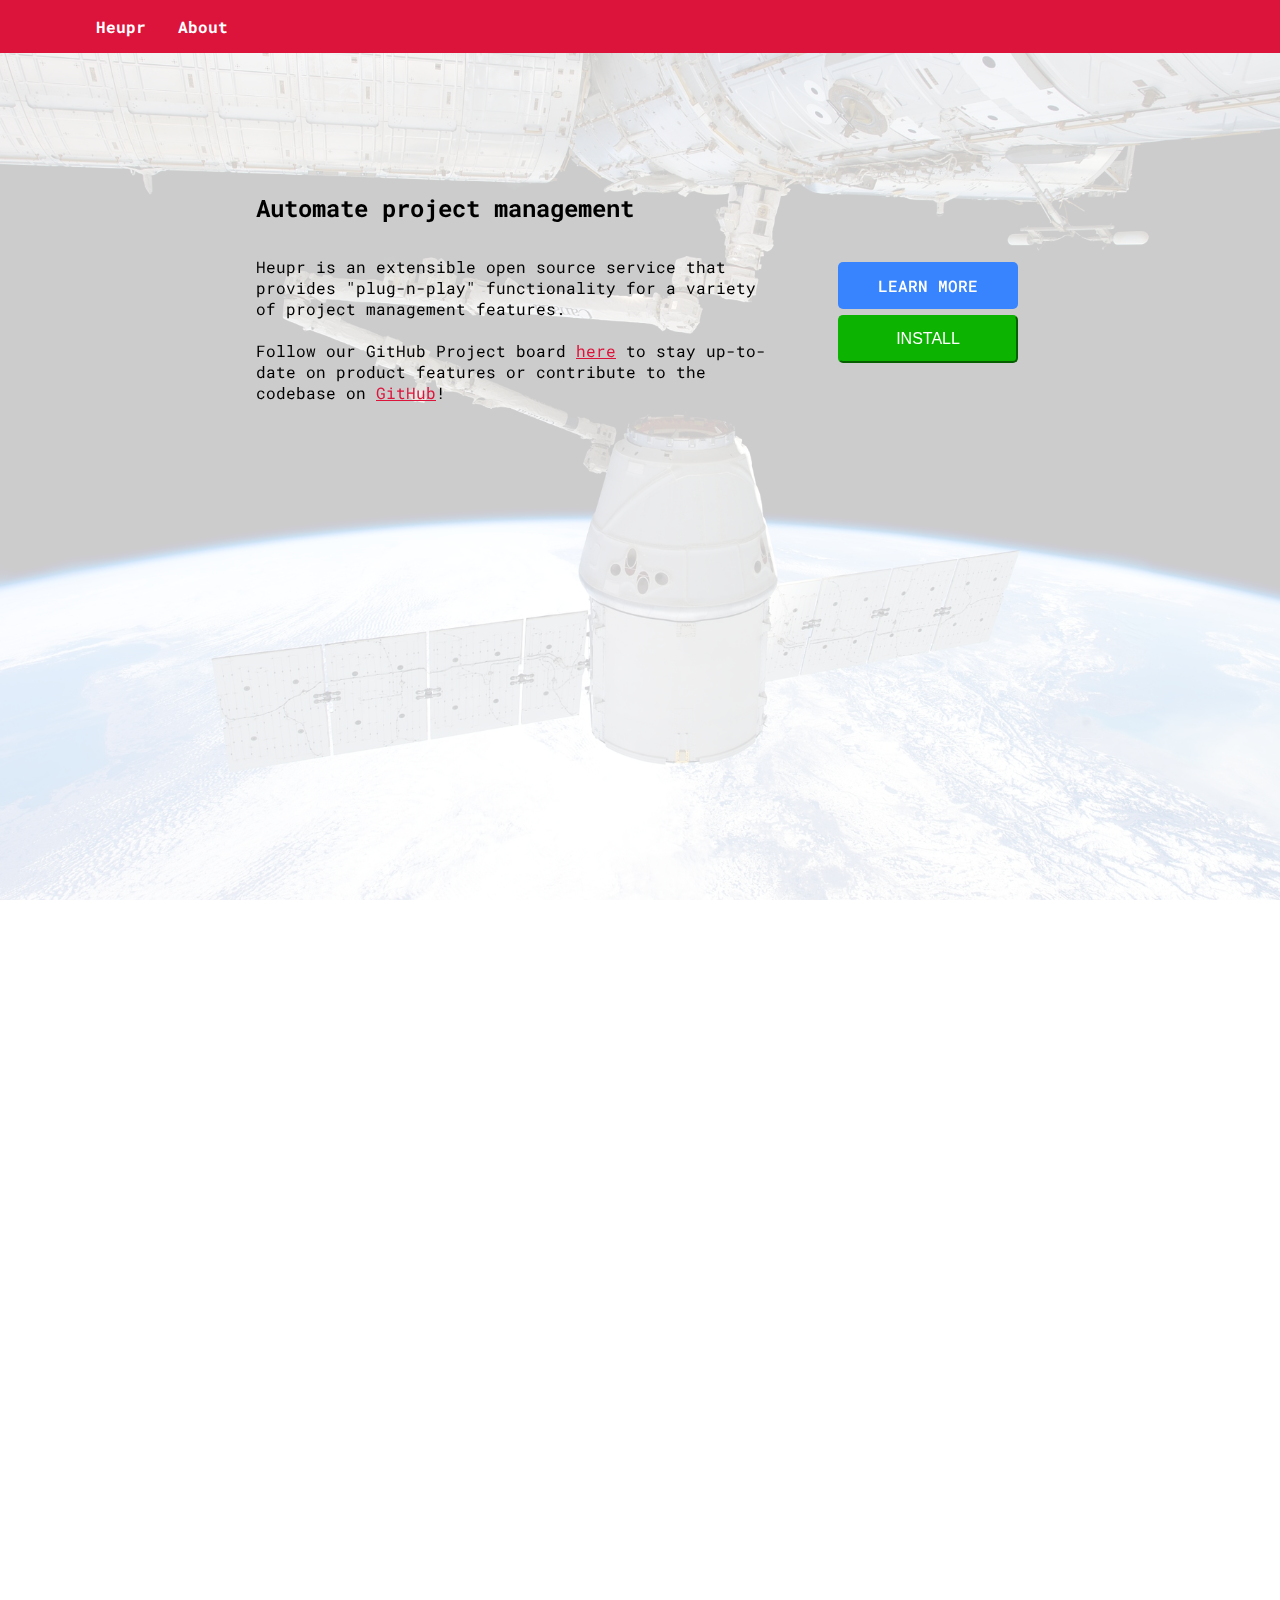
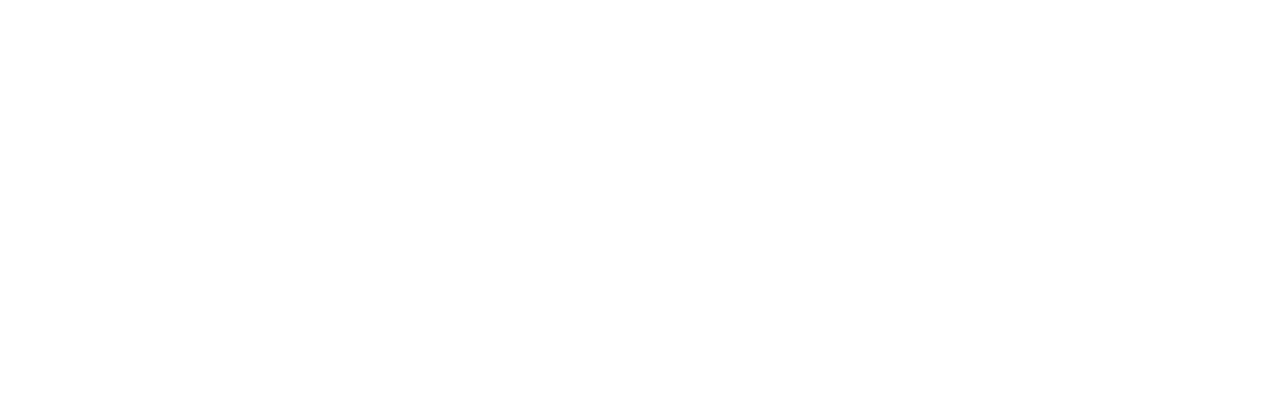
==== index.html @ b9fdf7d5 "Remove button linking to GitHub" ====
<!DOCTYPE html>
<html>
  <head>
    <link rel="stylesheet" type="text/css" href="static/css/heupr.css">
    <link href="https://fonts.googleapis.com/css?family=Roboto+Mono:400,500,700" rel="stylesheet">
    <link rel="icon" type="image/x-icon" href="static/img/favicon.ico"/>
    <title>Heupr</title>
  </head>
  <body>
    <div class="background-image"></div>
    <ul class="nav">
      <li><a href="#intro">Heupr</a></li>
      <li><a href="#about">About</a></li>
    </ul>
    <header id="intro">
      <div class="container">
        <h2>Automate project management</h2>
        <div class="intro">
          <p>Heupr is an extensible open source service that provides "plug-n-play" functionality for a variety of project management features.<br><br>Follow our GitHub Project board <a href="https://github.com/orgs/heupr/projects">here</a> to stay up-to-date on product features or contribute to the codebase on <a href="https://github.com/heupr">GitHub</a>!</p>
          <div class="buttons">
            <div class="button learn-more">
              <a href="#about">LEARN MORE</a>
            </div>
            <div class="button">
              <form action="https://github.com/settings/apps/new" method="post">
                <input type="hidden" name="manifest" id="manifest">
                <button class="install">INSTALL</button>
              </form>
              <script>
                input = document.getElementById("manifest")
                input.value = JSON.stringify({
                  "name": "Heupr",
                  "url": "https://heupr.github.io",
                  "hook_attributes": {
                    "url": "https://b7apkrultd.execute-api.us-east-1.amazonaws.com/prod/events",
                  },
                  "redirect_url": "https://b7apkrultd.execute-api.us-east-1.amazonaws.com/prod/install",
                  "public": true,
                  "default_permissions": {
                    "issues": "write",
                    "pull_request": "write"
                  },
                  "default_events": [
                    "issues",
                    "pull_request"
                  ]
                })
              </script>
            </div>
          </div>
        </div>
      </div>
    </header>
    <section id="about">
      <div class="container">
        <h3>Features</h3>
        <div class="info">
          <p class="feature"><b>Estimates</b><br>Unsure how accurate projections are? Heupr compares pull request estimates to actual completion time for progress analysis.</p>
          <p class="feature"><b>Assignment</b><br>Too many issues piling up? Heupr automatically assigns contributors to review new issues and stay ahead of backlog.</p>
          <p class="feature"><b>And more...</b><br>Don't see what you need? Check out third-party packages provided by the community or feel free to create your own!</p>
          <!-- <p class="feature"><b>Labeling</b><br>Can't figure out what's what? Heupr parses and categorizes new issues by placing labels that you specify on them. <b>COMING SOON!</b></p> -->
          <!-- <p class="feature"><b>Duplicates</b><br>Feel like you're seeing double? Heupr identifies when an issue is raised that duplicates one previously opened. <b>COMING SOON!</b></p> -->
        </div>
        <h3>Usage</h3>
        <div class="info">
          <p class="feature"><b>Setup</b><br>Click the "INSTALL" button above and following the instructions to set up an instance of the GitHub app.</p>
          <p class="feature"><b>Configure</b><br>Next add a `.heupr.yml` config file to your target repos with the packages and settings you'd like to include.</p>
          <p class="feature"><b>Use</b><br>That's it! You've got a fully functioning instance of Heupr running and helping you manage your projects.<br></p>
        </div>
        <h3>Team</h3>
        <div class="info">
          <p class="team-member"><img src="static/img/taylor.jpg"></p>
          <p><a href="https://twitter.com/michaeljtaylor0">Mike</a> and <a href="https://forstmeier.github.io/">John</a> are the co-creators and core maintainers of the project. We love talking to people about Heupr so feel free to reach out and say hello!</p>
          <p class="team-member"><img src="static/img/forstmeier.jpg"></p>
        </div>
      </div>
    </section>
    <footer>
      <ul class="footer">
        <li><a href="https://github.com/heupr/heupr/blob/master/LICENSE.md">Terms of Use</a></li>
      </ul>
  </footer>
  </body>
</html>
---- static/css/heupr.css ----
* {
  margin: 0;
  padding: 0;
  box-sizing: border-box;
}

body, html {
  height: 100%;
  width: 100%;
  overflow-x: hidden;
  position: relative;
  font-family: "Roboto Mono", sans-serif;
}

button {
  border-radius: 5px;
  display: block;
  font-weight: 500;
  width: 100%;
  padding: 0.8rem;
  font-size: 1rem;
}

h2 {
  padding-top: 12rem;
  padding-bottom: 2rem;
  font-weight: 700;
}

h3 {
  padding-top: 6rem;
  padding-bottom: 2rem;
  padding-right: 2rem;
  padding-left: 0.5rem;
  font-weight: 500;
}

header {
  height: 100%;
}

img {
  border-radius: 12px;
  object-fit: cover;
  width: 100%;
  max-width: 180px;
  height: 100%;
  max-height: 200px;
}

li {
  float: left;
  display: inline;
}

p a {
  color: #DC143C;
}

ul {
  width: 100%;
  display: inline-block;
  padding-left: 5rem;
}

ul li a {
  display: block;
  padding: 1rem;
  width: 100%;
  text-decoration: none;
  font-weight: 500;
}

.background-image {
  position: absolute;
  z-index: -1;
  height: 100%;
  width: 100%;
  opacity: 0.2;
  background-image: url("../img/background.jpg");
  background-repeat: no-repeat;
  background-size: cover;
  background-attachment: fixed;
  background-position: center;
}

.button {
  border-radius: 5px;
  margin: 0.4rem;
}

.button a {
  padding: 0.8rem;
  color: #FFFFFF;
  display: block;
  font-weight: 500;
  text-decoration: none;
}

.button a:hover {
  border-radius: 5px;
}

.buttons {
  text-align: center;
}

.container {
  margin: 0 20%;
}

.footer {
  margin-top: 4rem;
}

.footer li a {
  color: #DC143C;
  font-weight: 700;
}

.info {
  display: grid;
  grid-template-columns: 1fr 1fr 1fr;
  padding-left: 0.5rem;
  padding-right: 0.5rem;
}

.info p {
  padding-top: 0.2rem;
  padding-bottom: 1rem;
  padding-left: 0.4rem;
  padding-right: 0.4rem;
}

.install {
  background-color: #0CB300;
  color: #FFFFFF;
  border-color: #0CB300;
}

.install:hover {
  color: #0CB300;
  background-color: #FFFFFF;
  cursor: pointer;
  border-color: #FFFFFF;
}

.intro {
  display: grid;
  grid-template-columns: 3fr 1fr;
}

.intro p {
  padding-right: 4rem;
}

.learn-more {
  background-color: #3884FF;
}

.learn-more a:hover {
  color: #3884FF;
  background-color: #FFFFFF;
}

.nav {
  position: fixed;
  background-color: #DC143C;
}

.nav li a {
  color: #FFFFFF;
  font-size: 16px;
  font-weight: 700;
}

.nav li a:hover {
  background-color: #FF1947;
}

.team-member {
  display: flex;
  align-items: center;
  justify-content: center;
}
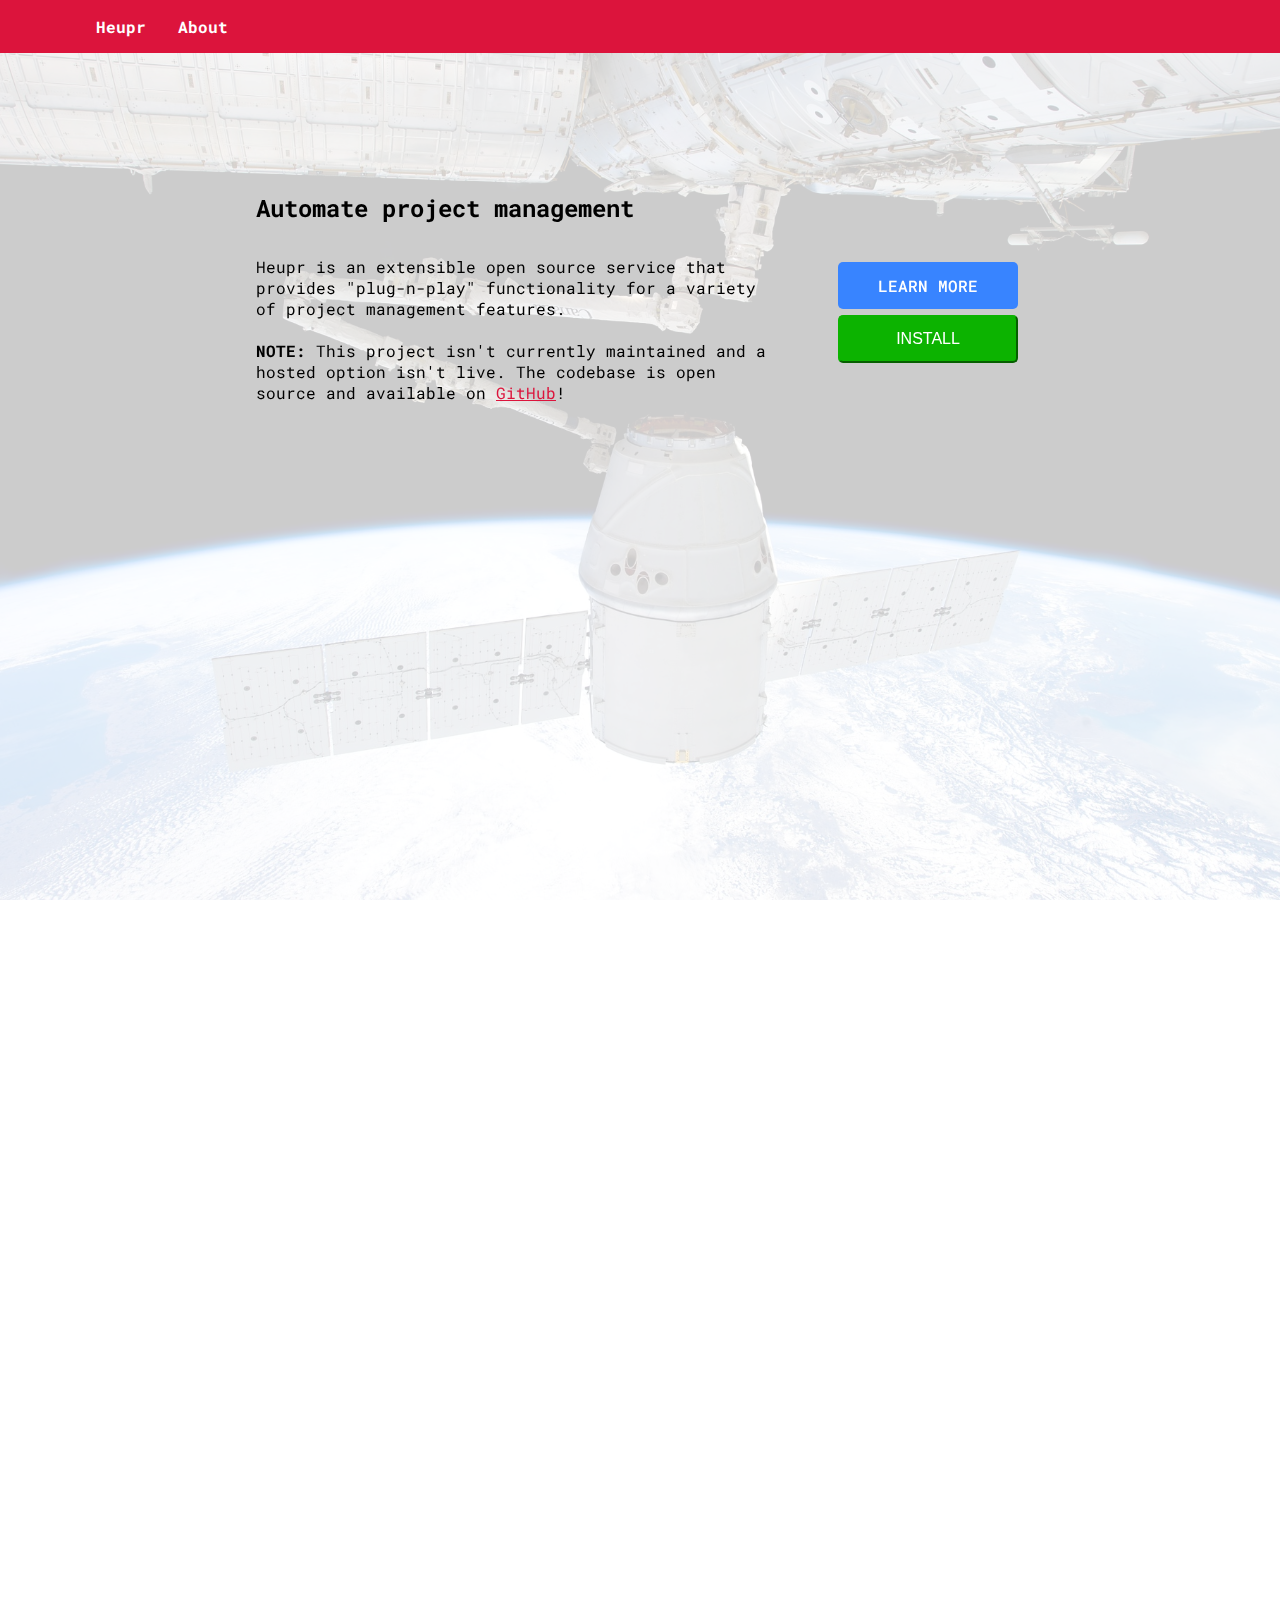
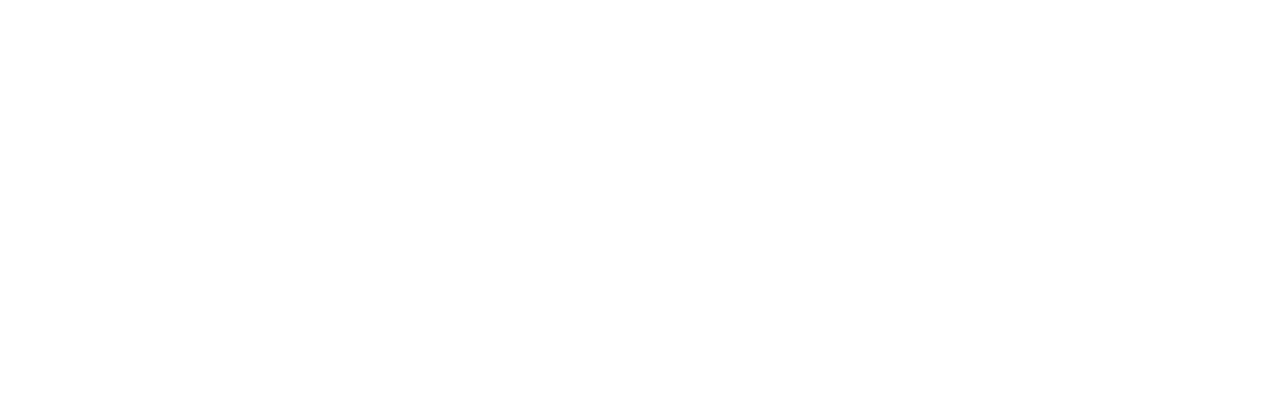
==== commit 45c9d8ef: "Update site with disabled link/information notices" ====
--- a/index.html
+++ b/index.html
@@ -1,84 +1,108 @@
 <!DOCTYPE html>
 <html>
-  <head>
-    <link rel="stylesheet" type="text/css" href="static/css/heupr.css">
-    <link href="https://fonts.googleapis.com/css?family=Roboto+Mono:400,500,700" rel="stylesheet">
-    <link rel="icon" type="image/x-icon" href="static/img/favicon.ico"/>
-    <title>Heupr</title>
-  </head>
-  <body>
-    <div class="background-image"></div>
-    <ul class="nav">
-      <li><a href="#intro">Heupr</a></li>
-      <li><a href="#about">About</a></li>
-    </ul>
-    <header id="intro">
-      <div class="container">
-        <h2>Automate project management</h2>
-        <div class="intro">
-          <p>Heupr is an extensible open source service that provides "plug-n-play" functionality for a variety of project management features.<br><br>Follow our GitHub Project board <a href="https://github.com/orgs/heupr/projects">here</a> to stay up-to-date on product features or contribute to the codebase on <a href="https://github.com/heupr">GitHub</a>!</p>
-          <div class="buttons">
-            <div class="button learn-more">
-              <a href="#about">LEARN MORE</a>
-            </div>
-            <div class="button">
-              <form action="https://github.com/settings/apps/new" method="post">
-                <input type="hidden" name="manifest" id="manifest">
-                <button class="install">INSTALL</button>
-              </form>
-              <script>
-                input = document.getElementById("manifest")
-                input.value = JSON.stringify({
-                  "name": "Heupr",
-                  "url": "https://heupr.github.io",
-                  "hook_attributes": {
-                    "url": "https://b7apkrultd.execute-api.us-east-1.amazonaws.com/prod/events",
-                  },
-                  "redirect_url": "https://b7apkrultd.execute-api.us-east-1.amazonaws.com/prod/install",
-                  "public": true,
-                  "default_permissions": {
-                    "issues": "write",
-                    "pull_request": "write"
-                  },
-                  "default_events": [
-                    "issues",
-                    "pull_request"
-                  ]
-                })
-              </script>
-            </div>
-          </div>
-        </div>
-      </div>
-    </header>
-    <section id="about">
-      <div class="container">
-        <h3>Features</h3>
-        <div class="info">
-          <p class="feature"><b>Estimates</b><br>Unsure how accurate projections are? Heupr compares pull request estimates to actual completion time for progress analysis.</p>
-          <p class="feature"><b>Assignment</b><br>Too many issues piling up? Heupr automatically assigns contributors to review new issues and stay ahead of backlog.</p>
-          <p class="feature"><b>And more...</b><br>Don't see what you need? Check out third-party packages provided by the community or feel free to create your own!</p>
-          <!-- <p class="feature"><b>Labeling</b><br>Can't figure out what's what? Heupr parses and categorizes new issues by placing labels that you specify on them. <b>COMING SOON!</b></p> -->
-          <!-- <p class="feature"><b>Duplicates</b><br>Feel like you're seeing double? Heupr identifies when an issue is raised that duplicates one previously opened. <b>COMING SOON!</b></p> -->
-        </div>
-        <h3>Usage</h3>
-        <div class="info">
-          <p class="feature"><b>Setup</b><br>Click the "INSTALL" button above and following the instructions to set up an instance of the GitHub app.</p>
-          <p class="feature"><b>Configure</b><br>Next add a `.heupr.yml` config file to your target repos with the packages and settings you'd like to include.</p>
-          <p class="feature"><b>Use</b><br>That's it! You've got a fully functioning instance of Heupr running and helping you manage your projects.<br></p>
-        </div>
-        <h3>Team</h3>
-        <div class="info">
-          <p class="team-member"><img src="static/img/taylor.jpg"></p>
-          <p><a href="https://twitter.com/michaeljtaylor0">Mike</a> and <a href="https://forstmeier.github.io/">John</a> are the co-creators and core maintainers of the project. We love talking to people about Heupr so feel free to reach out and say hello!</p>
-          <p class="team-member"><img src="static/img/forstmeier.jpg"></p>
-        </div>
-      </div>
-    </section>
-    <footer>
-      <ul class="footer">
-        <li><a href="https://github.com/heupr/heupr/blob/master/LICENSE.md">Terms of Use</a></li>
-      </ul>
-  </footer>
-  </body>
-</html>
+
+<head>
+	<meta name="viewport" content="width=device-width, initial-scale=1.0">
+	<link rel="stylesheet" type="text/css" href="static/css/heupr.css">
+	<link href="https://fonts.googleapis.com/css?family=Roboto+Mono:400,500,700" rel="stylesheet">
+	<link rel="icon" type="image/x-icon" href="static/img/favicon.ico" />
+	<title>Heupr</title>
+</head>
+
+<body>
+	<div class="background-image"></div>
+	<ul class="nav">
+		<li><a href="#intro">Heupr</a></li>
+		<li><a href="#about">About</a></li>
+	</ul>
+	<header id="intro">
+		<div class="container">
+			<h2>Automate project management</h2>
+			<div class="intro">
+				<p>Heupr is an extensible open source service that provides "plug-n-play" functionality for a variety of
+					project management features.<br><br><b>NOTE:</b> This project isn't currently maintained and a
+					hosted option isn't live. The codebase is open source and available on <a
+						href="https://github.com/heupr">GitHub</a>!</p>
+				<div class="buttons">
+					<div class="button learn-more">
+						<a href="#about">LEARN MORE</a>
+					</div>
+					<div class="button" title="DISABLED">
+						<form action="https://github.com/settings/apps/new" method="post">
+							<input type="hidden" name="manifest" id="manifest">
+							<button class="install">INSTALL</button>
+						</form>
+						<script>
+							input = document.getElementById("manifest")
+							input.value = JSON.stringify({
+								"name": "Heupr",
+								"url": "https://heupr.github.io",
+								"hook_attributes": {
+									"url": "https://3trlkvrb46.execute-api.us-east-1.amazonaws.com/prod/event"
+								},
+								"redirect_url": "https://3trlkvrb46.execute-api.us-east-1.amazonaws.com/prod/install",
+								"public": true,
+								"default_events": [
+									"issues",
+									"pull_request",
+									"project",
+									"project_card",
+									"project_column"
+								],
+								"default_permissions": {
+									"issues": "write",
+									"pull_requests": "write",
+									"repository_projects": "write"
+								}
+							})
+						</script>
+					</div>
+				</div>
+			</div>
+		</div>
+	</header>
+	<section id="about">
+		<div class="container">
+			<h3>Features</h3>
+			<div class="info">
+				<p class="feature"><b>Estimates</b><br>Unsure how accurate projections are? Heupr <a
+						href="https://github.com/heupr/heupr/blob/master/backend/estimatepr/estimatepr.go">compares pull
+						request estimates to actual completion time</a> for progress analysis.</p>
+				<p class="feature"><b>Assignment</b><br>Too many issues piling up? Heupr <a
+						href="https://github.com/heupr/heupr/blob/master/backend/assignissue/assignissue.go">automatically
+						assigns contributors</a> to review new issues and stay ahead of backlog.</p>
+				<p class="feature"><b>Projects</b><br>Missing Project Board notifications? Heupr <a
+						href="https://github.com/heupr/heupr/blob/master/backend/projectboard/projectboard.go">sends
+						activity updates</a> to a target URL you configure.</p>
+				<!-- <p class="feature"><b>And more...</b><br>Don't see what you need? Check out third-party packages provided by the community or feel free to create your own!</p> -->
+				<!-- <p class="feature"><b>Labeling</b><br>Can't figure out what's what? Heupr parses and categorizes new issues by placing labels that you specify on them. <b>COMING SOON!</b></p> -->
+				<!-- <p class="feature"><b>Duplicates</b><br>Feel like you're seeing double? Heupr identifies when an issue is raised that duplicates one previously opened. <b>COMING SOON!</b></p> -->
+			</div>
+			<h3>Usage (not currently available)</h3>
+			<div class="info">
+				<p class="feature"><b>Configure</b><br>First add a `.heupr.yml` config file to your target repos with
+					the packages and settings you'd like to include.</p>
+				<p class="feature"><b>Setup</b><br>Next click the "INSTALL" button above <span class="mobile">on the
+						desktop site</span> and following the instructions to set up an instance of the GitHub app.</p>
+				<p class="feature"><b>Use</b><br>That's it! You've got a fully functioning instance of Heupr running and
+					helping you manage your projects.<br></p>
+			</div>
+			<h3>Team</h3>
+			<div class="info">
+				<p class="team-member"><img src="static/img/taylor.jpg"></p>
+				<p><a href="https://twitter.com/michaeljtaylor0">Mike</a> and <a
+						href="https://forstmeier.github.io/">John</a> are the co-creators and core maintainers of the
+					project. We love talking to people about Heupr so feel free to reach out and say
+					hello!</p>
+				<p class="team-member"><img src="static/img/forstmeier.jpg"></p>
+			</div>
+		</div>
+	</section>
+	<footer>
+		<ul class="footer">
+			<li><a href="https://github.com/heupr/heupr/blob/master/LICENSE.md">Terms of Use</a></li>
+		</ul>
+	</footer>
+</body>
+
+</html>--- a/static/css/heupr.css
+++ b/static/css/heupr.css
@@ -87,6 +87,7 @@
 .button {
   border-radius: 5px;
   margin: 0.4rem;
+  cursor: not-allowed;
 }
 
 .button a {
@@ -136,6 +137,7 @@
   background-color: #0CB300;
   color: #FFFFFF;
   border-color: #0CB300;
+  pointer-events: none;
 }
 
 .install:hover {
@@ -163,6 +165,10 @@
   background-color: #FFFFFF;
 }
 
+.mobile {
+  display: none;
+}
+
 .nav {
   position: fixed;
   background-color: #DC143C;
@@ -183,3 +189,47 @@
   align-items: center;
   justify-content: center;
 }
+
+@media (max-width: 480px) {
+  h2 {
+    padding-top: 6rem;
+  }
+
+  ul {
+    padding-left: 1rem;
+  }
+
+  ul li a {
+    padding-left: 0;
+  }
+
+  .buttons {
+    display: none;
+  }
+
+  .container {
+    margin: 0 1rem;
+    padding: 0;
+  }
+
+  .info {
+    display: block;
+  }
+
+  .info p {
+    padding-left: 0;
+    padding-right: 0;
+  }
+
+  .intro {
+    display: block;
+  }
+
+  .mobile {
+    display: inline;
+  }
+
+  .team-member {
+    display: none;
+  }
+}
